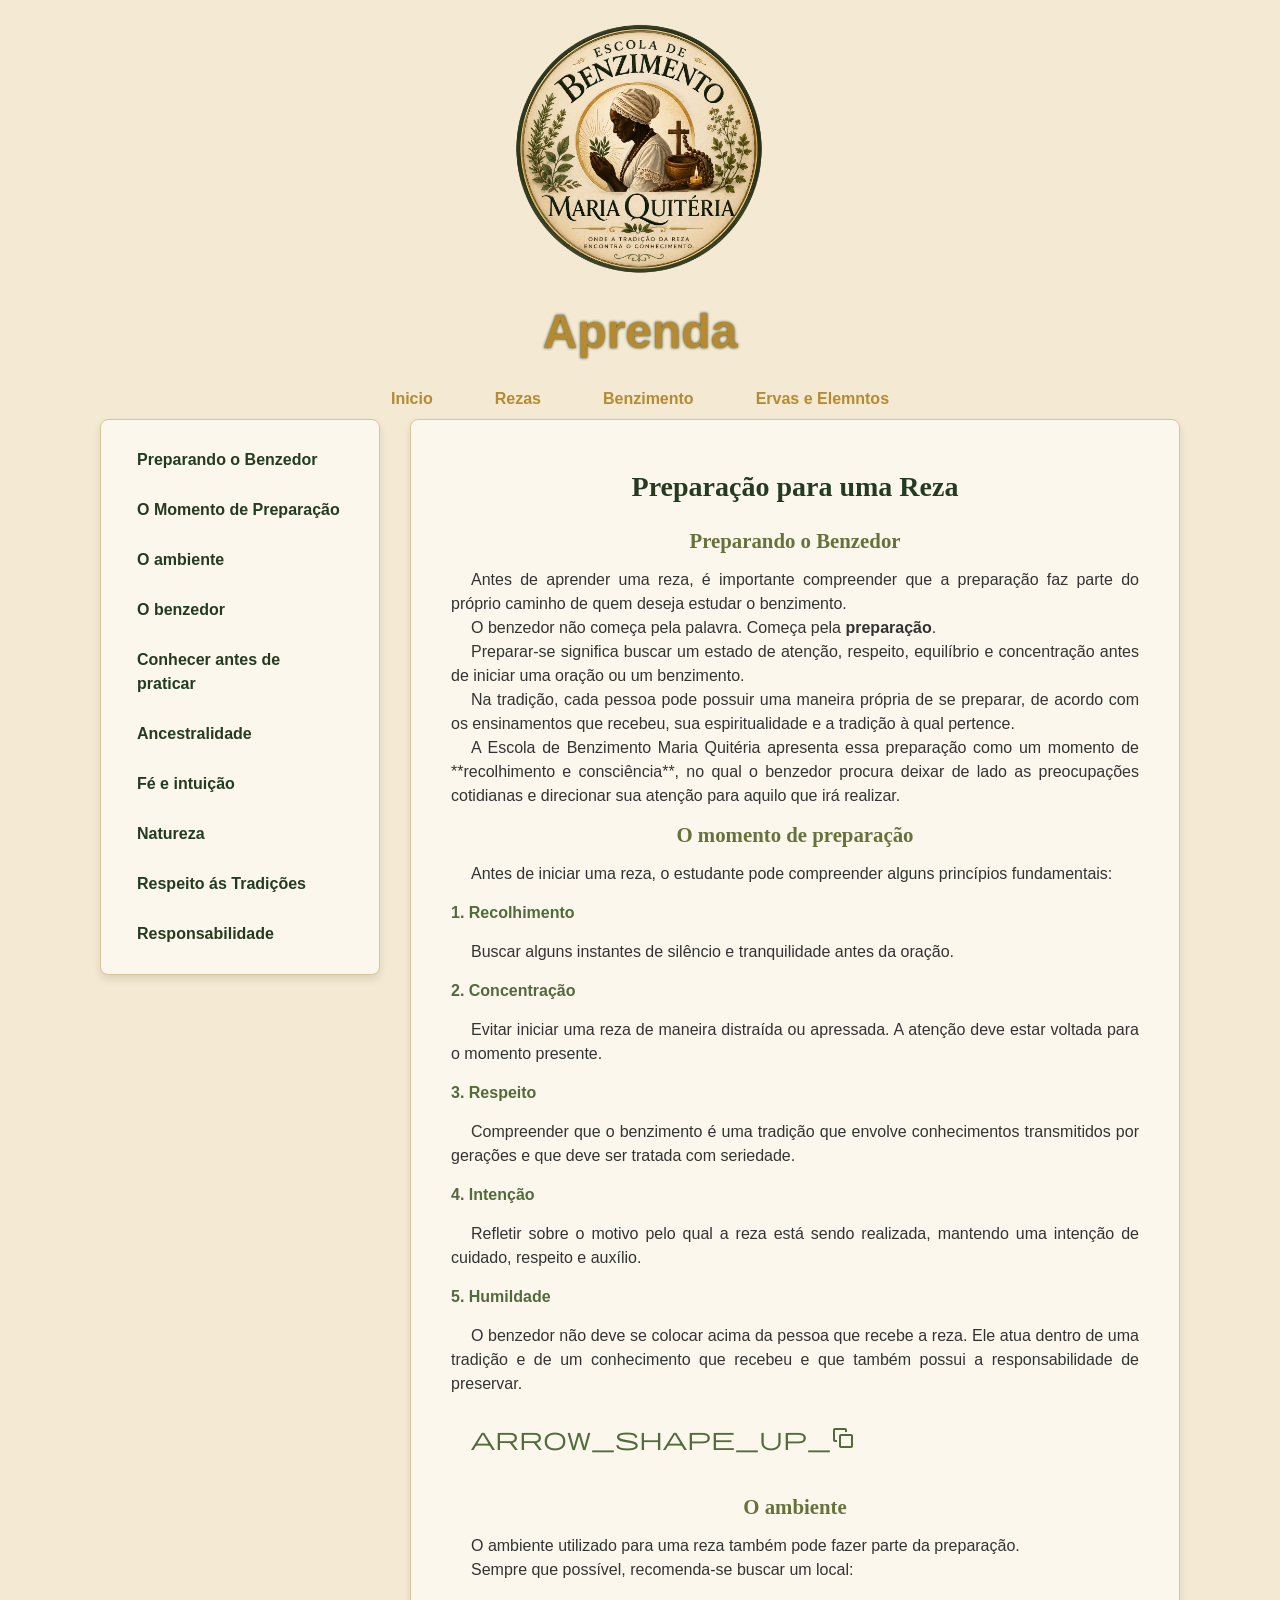
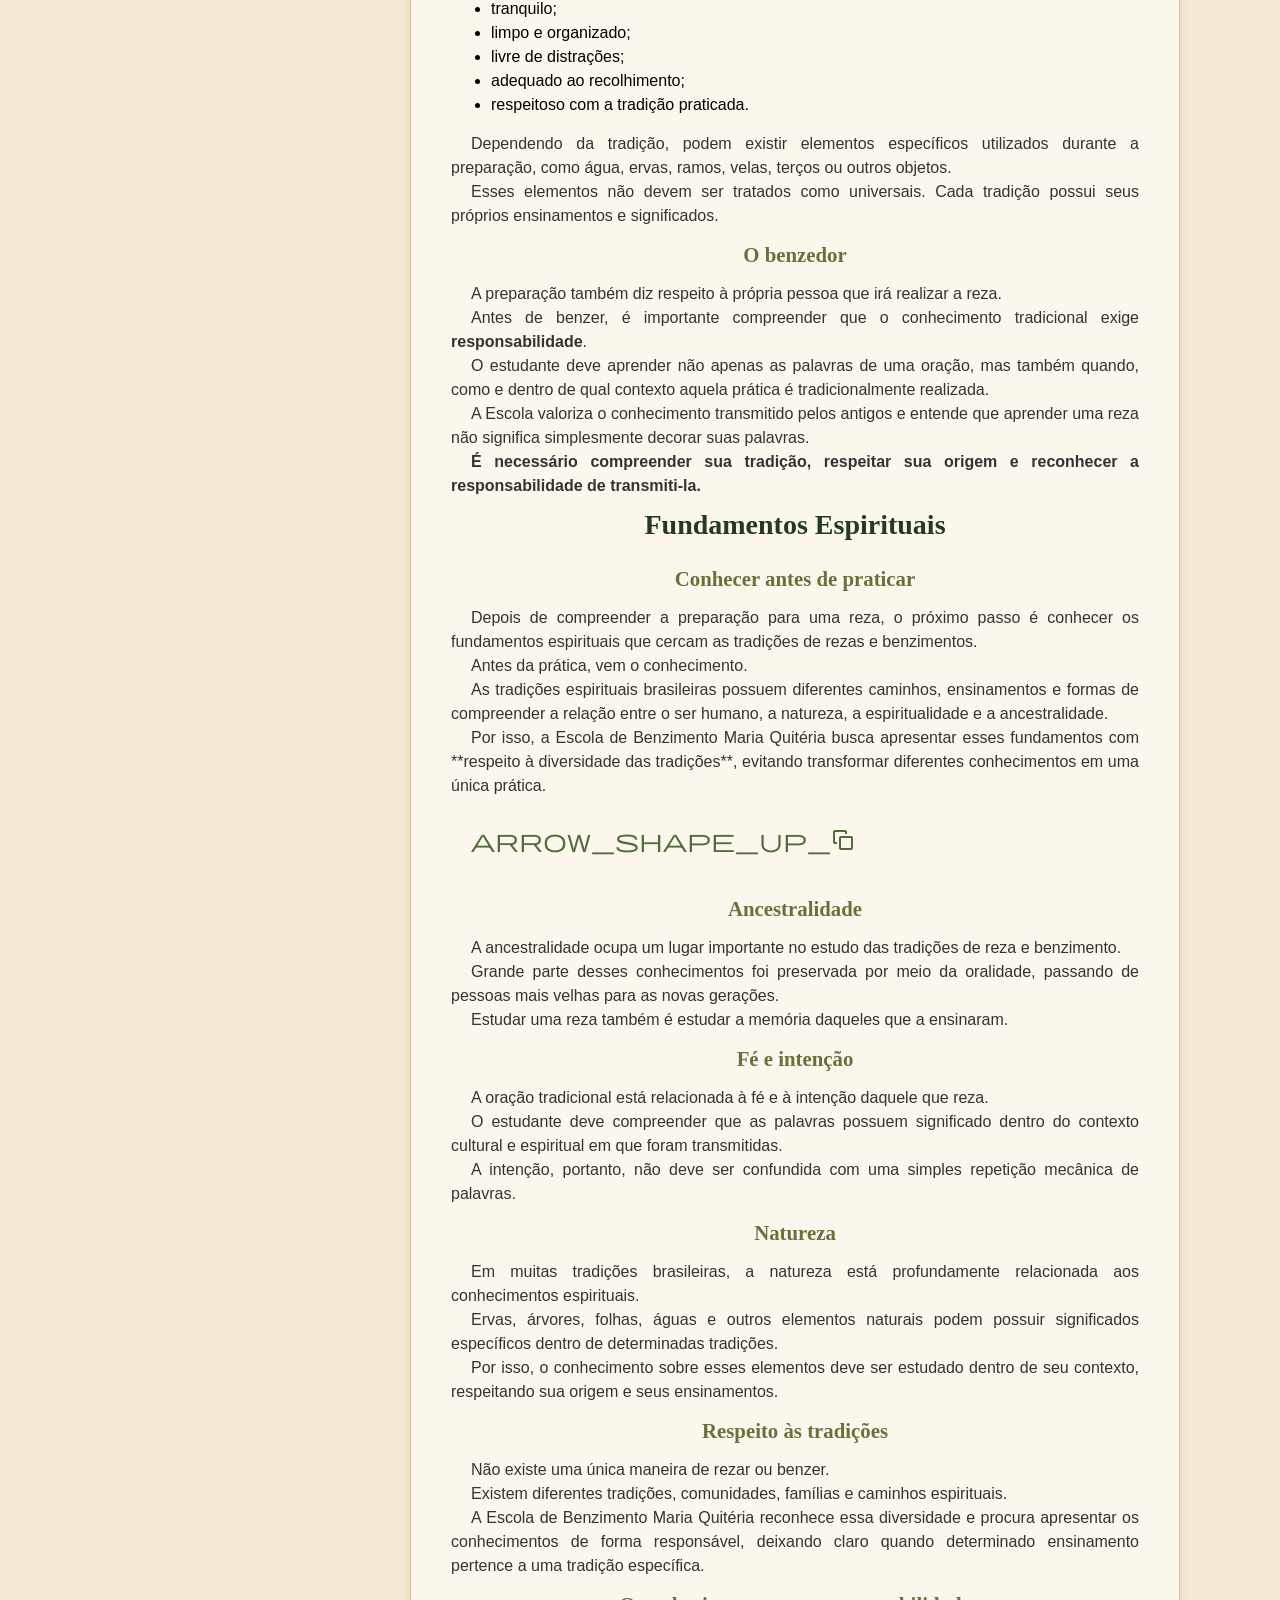
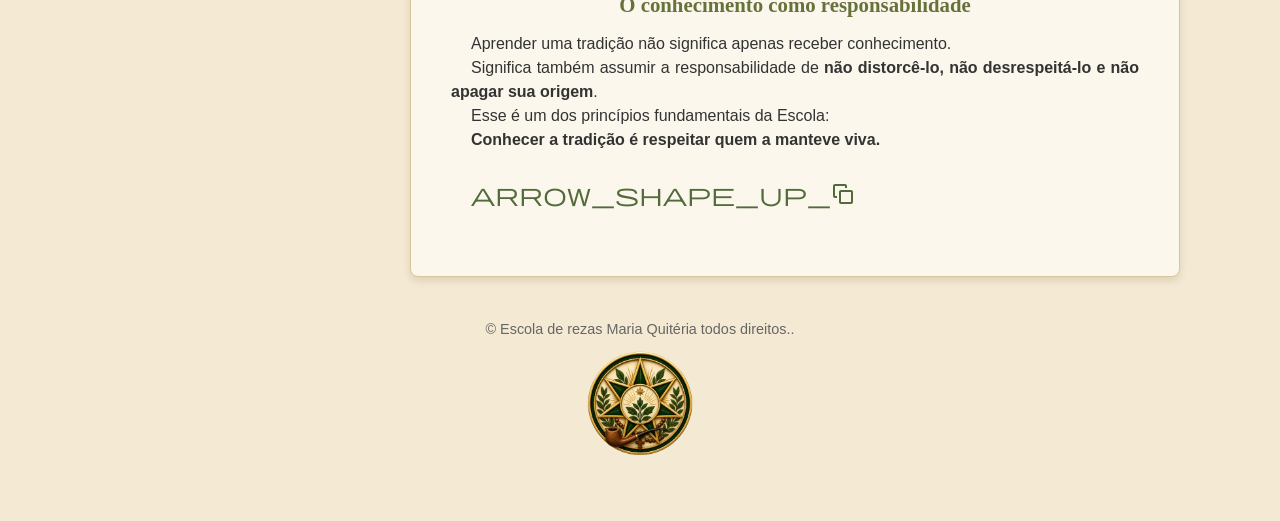
==== pag/aprenda.html @ f6bc1d98 "Add initial site pages, styles, and images Introduce the initial website for 'Escola de rezas': adds" ====
<!DOCTYPE html>
<html lang="pt-BR">
<head>
                    <meta charset="UTF-8">
                    <meta name="viewport" content="width=device-width, initial-scale=1.0">
                    <link rel="stylesheet" href="https://fonts.googleapis.com/css2?family=Material+Symbols+Outlined:opsz,wght,FILL,GRAD@24,400,0,0&icon_names=arrow_shape_up_stack" />
                    <link rel="stylesheet" href="../estilos/style.css">  
                    <title> MQ | Escola de rezas | Aprenda</title>
</head>
<body>
          <div class="container">
           <header>
               <img src="../imagens/logo-molde-removebg-preview.png" alt="logo">  
               <h1>Aprenda</h1>   
           </header>         
      
       <nav>
          <ul>
             <li><a href="../index.html">Inicio</a></li>
             <li><a href="">Rezas</a></li>
             <li><a href="">Benzimento</a></li>
             <li><a href="">Ervas e Elemntos</a></li>
                 
          </ul>          
       </nav>  
       <main>
            <div class="nav-main">
                <ul>
                  <li><a href="#preparando">Preparando o Benzedor</a></li>
                  <li><a href="#momento">O Momento de Preparação</a></li>
                  <li><a href="#ambiente">O ambiente</a></li>
                  <li><a href="#benzedor">O benzedor</a></li>
                  <li><a href="#conhecer">Conhecer antes de praticar</a></li> 
                  <li><a href="#ancestralidade">Ancestralidade</a></li>
                  <li><a href="#fe">Fé e intuição</a></li>
                  <li><a href="#natureza">Natureza</a></li>
                  <li><a href="#respeito">Respeito ás Tradições</a></li>
                  <li><a href="#resp"> Responsabilidade</a></li>
                   
                </ul>
            </div>
             <section class="principal"> 
                     

                    <h2>Preparação para uma Reza</h2>

                     <h3 id="preparando">Preparando o Benzedor</h3>

                    <p>Antes de aprender uma reza, é importante compreender que a preparação faz parte do próprio caminho de quem deseja estudar o benzimento.</p>

                    <p>O benzedor não começa pela palavra. Começa pela <strong>preparação</strong>.</p>

                    <p>Preparar-se significa buscar um estado de atenção, respeito, equilíbrio e concentração antes de iniciar uma oração ou um benzimento.</p>

                    <p>Na tradição, cada pessoa pode possuir uma maneira própria de se preparar, de acordo com os ensinamentos que recebeu, sua espiritualidade e a tradição à qual pertence.</p>

                    <p>A Escola de Benzimento Maria Quitéria apresenta essa preparação como um momento de **recolhimento e consciência**, no qual o benzedor procura deixar de lado as preocupações cotidianas e direcionar sua atenção para aquilo que irá realizar.</p>


                    <h3 id="momento">O momento de preparação</h3>

                    <p>Antes de iniciar uma reza, o estudante pode compreender alguns princípios fundamentais:</p>

                    <h4>1. Recolhimento</h4>

                    <p>Buscar alguns instantes de silêncio e tranquilidade antes da oração.</p>

                    <h4>2. Concentração</h4>

                    <p>Evitar iniciar uma reza de maneira distraída ou apressada. A atenção deve estar voltada para o momento presente.</p>

                    <h4>3. Respeito</h4>

                    <p>Compreender que o benzimento é uma tradição que envolve conhecimentos transmitidos por gerações e que deve ser tratada com seriedade.</p>

                    <h4>4. Intenção</h4>

                    <p>Refletir sobre o motivo pelo qual a reza está sendo realizada, mantendo uma intenção de cuidado, respeito e auxílio.</p>

                   
                    <h4>5. Humildade</h4>

                    <p>O benzedor não deve se colocar acima da pessoa que recebe a reza. Ele atua dentro de uma tradição e de um conhecimento que recebeu e que também possui a responsabilidade de preservar.</p>

                     <a href="aprenda.html" id="top"><span class="material-symbols-outlined">
                    arrow_shape_up_stack
                    </span></a>

                    <h3 id="ambiente">O ambiente</h3>

                    <p>O ambiente utilizado para uma reza também pode fazer parte da preparação.</p>

                    <p>Sempre que possível, recomenda-se buscar um local:</p>

                   

                    <ul>
                     <li> tranquilo;</li>
                     <li> limpo e organizado;</li>
                     <li> livre de distrações;</li>
                     <li> adequado ao recolhimento;</li>
                     <li> respeitoso com a tradição praticada.</li>
                    </ul>

                    <p>Dependendo da tradição, podem existir elementos específicos utilizados durante a preparação, como água, ervas, ramos, velas, terços ou outros objetos.</p>

                    <p>Esses elementos não devem ser tratados como universais. Cada tradição possui seus próprios ensinamentos e significados.</p>

                    

                    <h3 id="benzedor"> O benzedor</h3>

                    <p>A preparação também diz respeito à própria pessoa que irá realizar a reza.</p>

                    <p>Antes de benzer, é importante compreender que o conhecimento tradicional exige <strong>responsabilidade</strong>.</p>

                    <p>O estudante deve aprender não apenas as palavras de uma oração, mas também quando, como e dentro de qual contexto aquela prática é tradicionalmente realizada.</p>

                    <p>A Escola valoriza o conhecimento transmitido pelos antigos e entende que aprender uma reza não significa simplesmente decorar suas palavras.</p>

                    <p><strong>É necessário compreender sua tradição, respeitar sua origem e reconhecer a responsabilidade de transmiti-la.</strong></p>

                    

                     <h2>Fundamentos Espirituais</h2>

                     <h3 id="conhecer">Conhecer antes de praticar</h3>

                    <p>Depois de compreender a preparação para uma reza, o próximo passo é conhecer os fundamentos espirituais que cercam as tradições de rezas e benzimentos.</p>

                    <p>Antes da prática, vem o conhecimento.</p>

                    <p>As tradições espirituais brasileiras possuem diferentes caminhos, ensinamentos e formas de compreender a relação entre o ser humano, a natureza, a espiritualidade e a ancestralidade.</p>

                    <p>Por isso, a Escola de Benzimento Maria Quitéria busca apresentar esses fundamentos com **respeito à diversidade das tradições**, evitando transformar diferentes conhecimentos em uma única prática.</p>

                     <a href="aprenda.html" id="top"><span class="material-symbols-outlined">
                    arrow_shape_up_stack
                    </span></a>

                     <h3 id="ancestralidade">Ancestralidade</h3>

                    <p>A ancestralidade ocupa um lugar importante no estudo das tradições de reza e benzimento.</p>

                    <p>Grande parte desses conhecimentos foi preservada por meio da oralidade, passando de pessoas mais velhas para as novas gerações.</p>

                    <p>Estudar uma reza também é estudar a memória daqueles que a ensinaram.</p>

                     <h3 id="fe">Fé e intenção</h3>

                    <p>A oração tradicional está relacionada à fé e à intenção daquele que reza.</p>

                    <p>O estudante deve compreender que as palavras possuem significado dentro do contexto cultural e espiritual em que foram transmitidas.</p>

                    <p>A intenção, portanto, não deve ser confundida com uma simples repetição mecânica de palavras.</p>

                    <h3 id="natureza"> Natureza</h3>

                    <p>Em muitas tradições brasileiras, a natureza está profundamente relacionada aos conhecimentos espirituais.</p>

                    <p>Ervas, árvores, folhas, águas e outros elementos naturais podem possuir significados específicos dentro de determinadas tradições.</p>

                    <p>Por isso, o conhecimento sobre esses elementos deve ser estudado dentro de seu contexto, respeitando sua origem e seus ensinamentos.</p>

                    <h3 id="respeito">Respeito às tradições</h3>

                    <p>Não existe uma única maneira de rezar ou benzer.</p>

                    <p>Existem diferentes tradições, comunidades, famílias e caminhos espirituais.</p>

                    <p>A Escola de Benzimento Maria Quitéria reconhece essa diversidade e procura apresentar os conhecimentos de forma responsável, deixando claro quando determinado ensinamento pertence a uma tradição específica.</p>

                    

                    <h3 id="resp">O conhecimento como responsabilidade</h3>

                    <p>Aprender uma tradição não significa apenas receber conhecimento.</p>

                    <p>Significa também assumir a responsabilidade de <strong>não distorcê-lo, não desrespeitá-lo e não apagar sua origem</strong>.</p>

                    <p>Esse é um dos princípios fundamentais da Escola:</p>

                    <p><strong>Conhecer a tradição é respeitar quem a manteve viva.</strong></p>

                    <a href="aprenda.html" id="top"><span class="material-symbols-outlined">
                    arrow_shape_up_stack
                    </span></a>                
                   
             </section>
                                       
       </main>
       <footer>
            <p>&copy Escola de rezas Maria Quitéria todos direitos..</p> 
            <img src="../imagens/logo-footer-removebg-preview.png" alt="logo-rodapé">       
       </footer> 
     </div>             
                                
                    
</body>
</html>
---- estilos/style.css ----
@charset "UTF-8";

:root {
    /* ==============================
       CORES PRINCIPAIS
       ============================== */

    --verde-floresta: #243B20;
    --verde-oliva: #66723A;

    /* ==============================
       DOURADOS
       ============================== */

    --dourado: #B58A32;
    --dourado-claro: #D6B66A;

    /* ==============================
       FUNDOS
       ============================== */

    --creme: #F4E9D2;
    --marfim: #FBF7ED;

    /* ==============================
       TONS TERROSOS
       ============================== */

    --marrom-madeira: #684B2C;
    --marrom-escuro: #30271E;

    /* ==============================
       CORES DE INTERFACE
       ============================== */

    --branco: #FFFFFF;
    --borda: #D8C69B;

    /* ==============================
       ESTADOS
       ============================== */

    --hover: #8E6B28;
    --sucesso: #526B3A;
}
/* ==========================================================================
   1. RESET E VARIÁVEIS GERAIS (MOBILE FIRST)
   ========================================================================== */
* {
  margin: 0;
  padding: 0;
  box-sizing: border-box; /* Impede que padding e bordas estourem a largura */
}

body {
  font-family: Arial, Helvetica, sans-serif;
  background-color: var(--creme);
  line-height: 1.5em; 
  text-align: center;
}

.container {
  width: 100%;
  max-width: 1200px;
  margin: 0 auto; /* Centraliza o site em telas muito largas */
}

/* ==========================================================================
   2. HEADER E NAVEGAÇÃO PRINCIPAL
   ========================================================================== */
.container > header {
  margin: 0 auto;
  display: flex;
  flex-direction: column;
  align-items: center;
  justify-content: center;
}

header img {
  width: 100%;
  max-width: 300px;
  height: auto; /* Mantém a proporção correta da imagem */
  padding: 20px;
}
header h1{
    font-family: 'Segoe UI', Tahoma, Geneva, Verdana, sans-serif;
    color:var(--dourado);
    padding: 20px;
    font-size: 3em;
    text-shadow: 0px 0px 3px var(--verde-floresta);


}

nav ul {
  list-style: none;
}

nav ul li {
  margin: 10px 0;
}

nav ul li a {
  display: inline-block; /* Necessário para aplicar padding/border-radius no link */
  text-decoration: none;
  color: var(--dourado);
  font-weight: bold; 
  padding: 8px 16px;
  transition: all 0.3s ease; /* Transição ágil de 0.3s */
  border-radius: 5px; 
}

nav ul li a:hover {
  background-color: var(--dourado);
  color: var(--creme); 
}

/* ==========================================================================
   3. CONTEÚDO PRINCIPAL (MAIN)
   ========================================================================== */
main {
  width: 90%; 
  margin: 0 auto; 
  display: flex;
  flex-direction: column;
  gap: 20px; /* Organiza os blocos sem depender de margens manuais */
}

.nav-main {
  padding: 20px; 
  border: 1px solid var(--borda);
  background-color: var(--marfim); 
  border-radius: 8px; 
  box-shadow: 0px 4px 8px rgba(0, 0, 0, 0.1); /* Sombra suave e moderna */
}

.nav-main ul {
  list-style: none;
}

.nav-main ul li {
  margin: 10px 0; 
}

.nav-main ul li a {
  display: inline-block;
  text-decoration: none;
  color: var(--verde-floresta);
  font-weight: bold; 
  padding: 8px 16px;
  transition: all 0.3s ease; 
  border-radius: 5px; 
}

.nav-main ul li a:hover {
  background-color: var(--sucesso); 
}

.principal {
  padding: 20px; 
  border: 1px solid var(--borda);
  background-color: var(--marfim); 
  border-radius: 8px; 
  box-shadow: 0px 4px 8px rgba(0, 0, 0, 0.1); 
}

/* ==========================================================================
   4. TIPOGRAFIA E SEÇÕES
   ========================================================================== */
section h2 {
  color: var(--verde-floresta);
  font-size: 1.75em; 
  padding: 15px 0; 
  font-family: Georgia, 'Times New Roman', Times, serif; 
}

section h3 {
  color: var(--verde-oliva);
  font-size: 1.3em;
  padding: 15px 0;
  font-family: Georgia, 'Times New Roman', Times, serif; 
}
section h4{
    color: var(--sucesso);
    font-size: 1em;
    padding: 15px 0;
}

section p {
  text-align: justify; 
  text-indent: 20px; 
  color: #333;
  font-family: Arial, Helvetica, sans-serif;
}
section ul{
    padding: 15px 40px;
}

/* ==========================================================================
   5. BOTÃO TOPO E RODAPÉ
   ========================================================================== */
main #top {
  display: inline-block;
  text-decoration: none;
  color: var(--sucesso);
  margin: 20px 0; 
}

main #top span {
  padding: 10px 20px;
  transition: all 0.3s ease;
}

main #top span:hover {
  background-color: var(--hover);
  border-radius: 50px;
  color: white;
}

footer {
  margin: 40px auto; 
}

footer p {
  font-size: 0.90em; 
  color: #666; 
}

footer img {
  width: 100%;
  max-width: 200px;
  height: auto; 
}

/* ==========================================================================
   2. TELAS PEQUENAS (min-width: 500px até max-width: 768px)
   ========================================================================== */
@media (min-width: 500px) and (max-width: 768px) {
  
  /* Imagem no topo permanece centralizada */
  .container > header {
    flex-direction: column;
    align-items: center;
  }

  /* Menu Principal fica lado a lado a partir de 500px */
  nav ul {
    display: flex;
    justify-content: center;
    flex-wrap: wrap;
    gap: 15px;
    margin-top: 10px;
  }

  nav ul li {
    margin: 0;
  }
}


/* ==========================================================================
   3. TABLETS (min-width: 768px até max-width: 992px)
   ========================================================================== */
@media (min-width: 768px) and (max-width: 992px) {
  
  /* Imagem permanece centralizada */
  .container > header {
    flex-direction: column;
    align-items: center;
  }

  nav ul {
    display: flex;
    justify-content: center;
    gap: 20px;
    margin-top: 10px;
  }

  nav ul li {
    margin: 0;
  }

  /* Menu secundário (.nav-main) fica na horizontal */
  .nav-main ul {
    display: flex;
    justify-content: center;
    flex-wrap: wrap;
    gap: 15px;
  }

  .nav-main ul li {
    margin: 0;
  }

  .principal {
    padding: 30px 40px;
  }

  section h2 {
    font-size: 2em;
  }

  section h3 {
    font-size: 1.5em;
  }
}


/* ==========================================================================
   4. TELAS GRANDES (min-width: 992px até max-width: 1200px)
   ========================================================================== */
@media (min-width: 992px) and (max-width: 1200px) {

  /* Logo centralizada no topo */
  .container > header {
    flex-direction: column;
    align-items: center;
  }

  nav ul {
    display: flex;
    justify-content: center;
    gap: 25px;
    margin-top: 10px;
  }

  nav ul li {
    margin: 0;
  }

  /* Grid com Barra Lateral (Sidebar) + Conteúdo */
  main {
    display: grid;
    grid-template-columns: 260px 1fr;
    align-items: start;
    gap: 25px;
  }

  .nav-main {
    text-align: left;
  }

  .nav-main ul {
    display: flex;
    flex-direction: column;
    gap: 10px;
  }

  .nav-main ul li {
    margin: 0;
    width: 100%;
  }

  .nav-main ul li a {
    display: block;
    width: 100%;
  }

  .principal h2, h3{
    text-align: center;
    padding: 30px 40px;
  }
   .principal p{
    text-align: justify;
    padding: 30px 40px;
  }

  main #top {
    grid-column: 1 / -1;
  }
}


/* ==========================================================================
   5. TELAS EXTRA GRANDES (min-width: 1200px)
   ========================================================================== */
@media (min-width: 1200px) {

  .container > header {
    flex-direction: column;
    align-items: center;
  }
  

  nav ul {
    display: flex;
    justify-content: center;
    gap: 30px;
    margin-top: 15px;
  }

  nav ul li {
    margin: 0;
  }

  main {
    display: grid;
    grid-template-columns: 280px 1fr;
    align-items: start;
    gap: 30px;
  }

  .nav-main {
    text-align: left;
  }

  .nav-main ul {
    display: flex;
    flex-direction: column;
    gap: 10px;
  }

  .nav-main ul li {
    margin: 0;
    width: 100%;
  }

  .nav-main ul li a {
    display:flex ;
    width: 100%;
  }

  .principal {
    text-align: left;
    padding: 40px;
  }

  main #top {
    grid-column: 1 / -1;
  }
  section h2, h3{
    text-align: center;
  }
  section p{
    text-align: justify;
  }
}
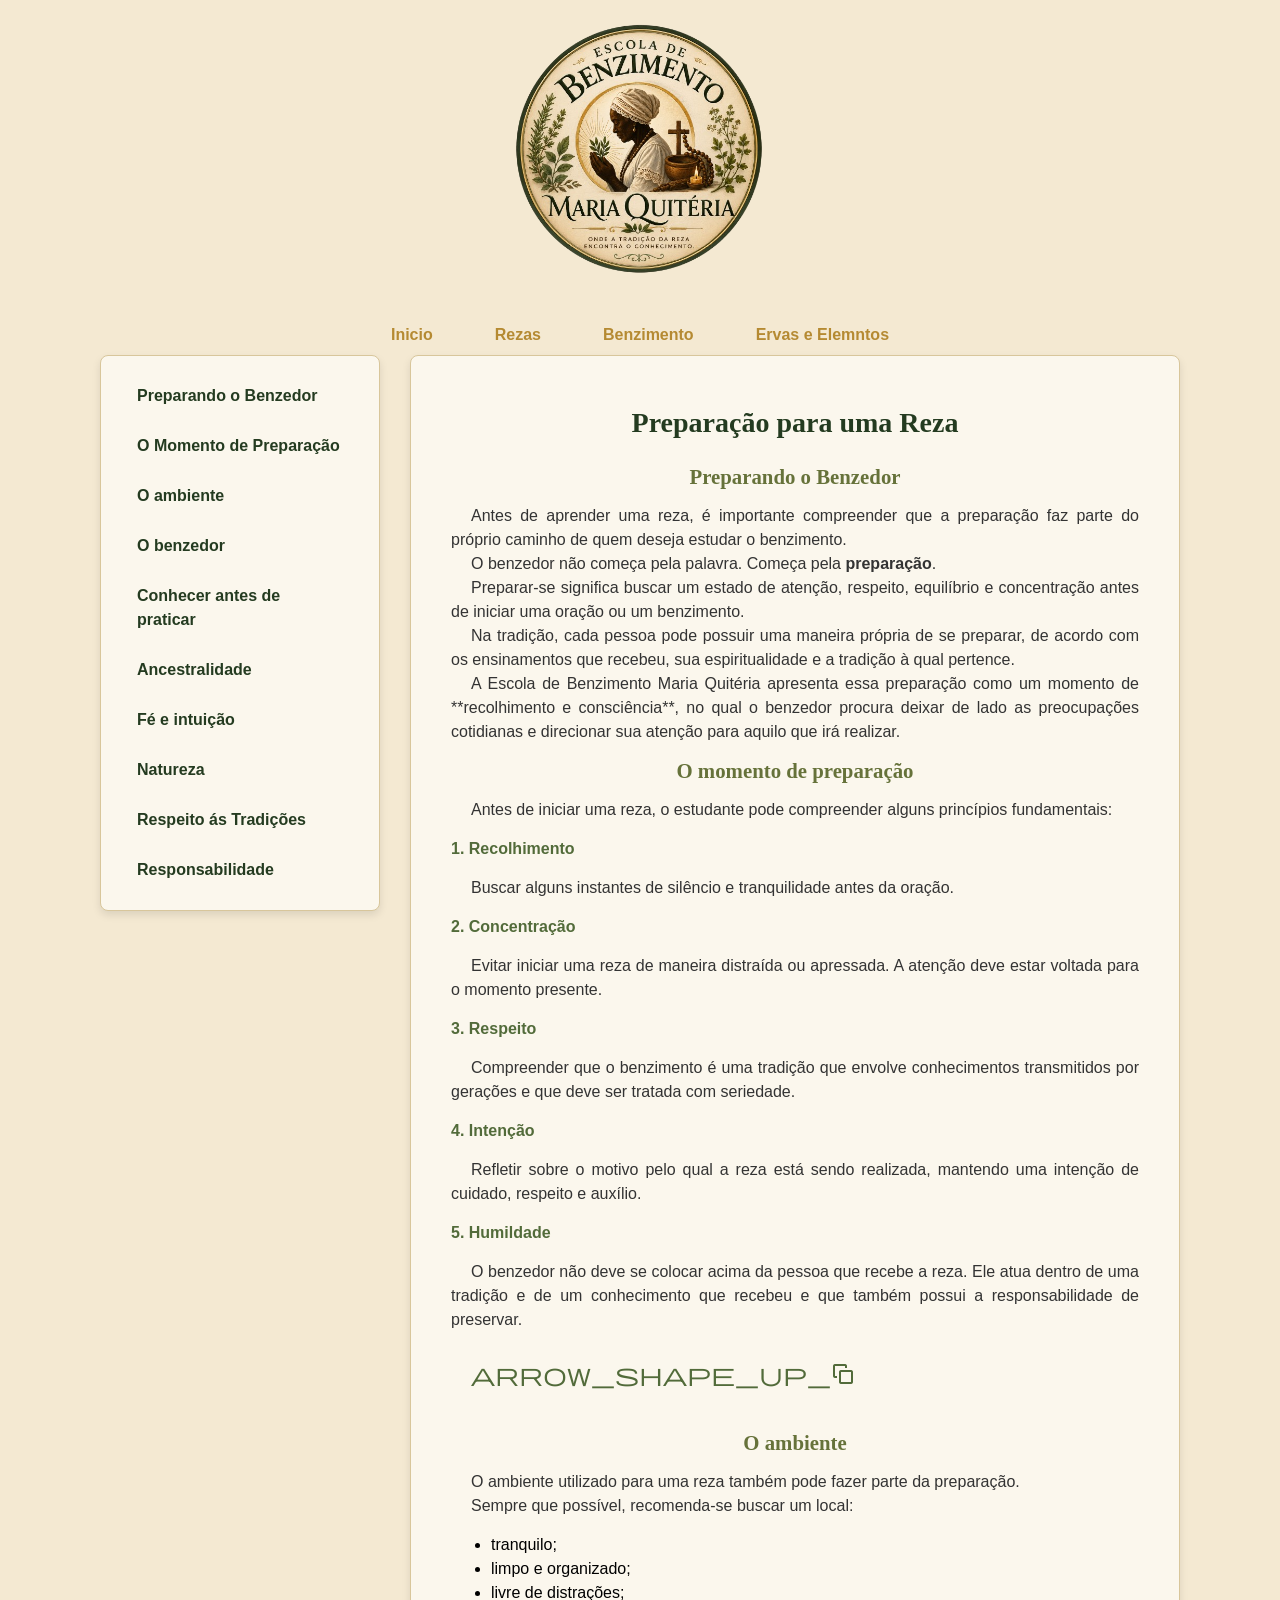
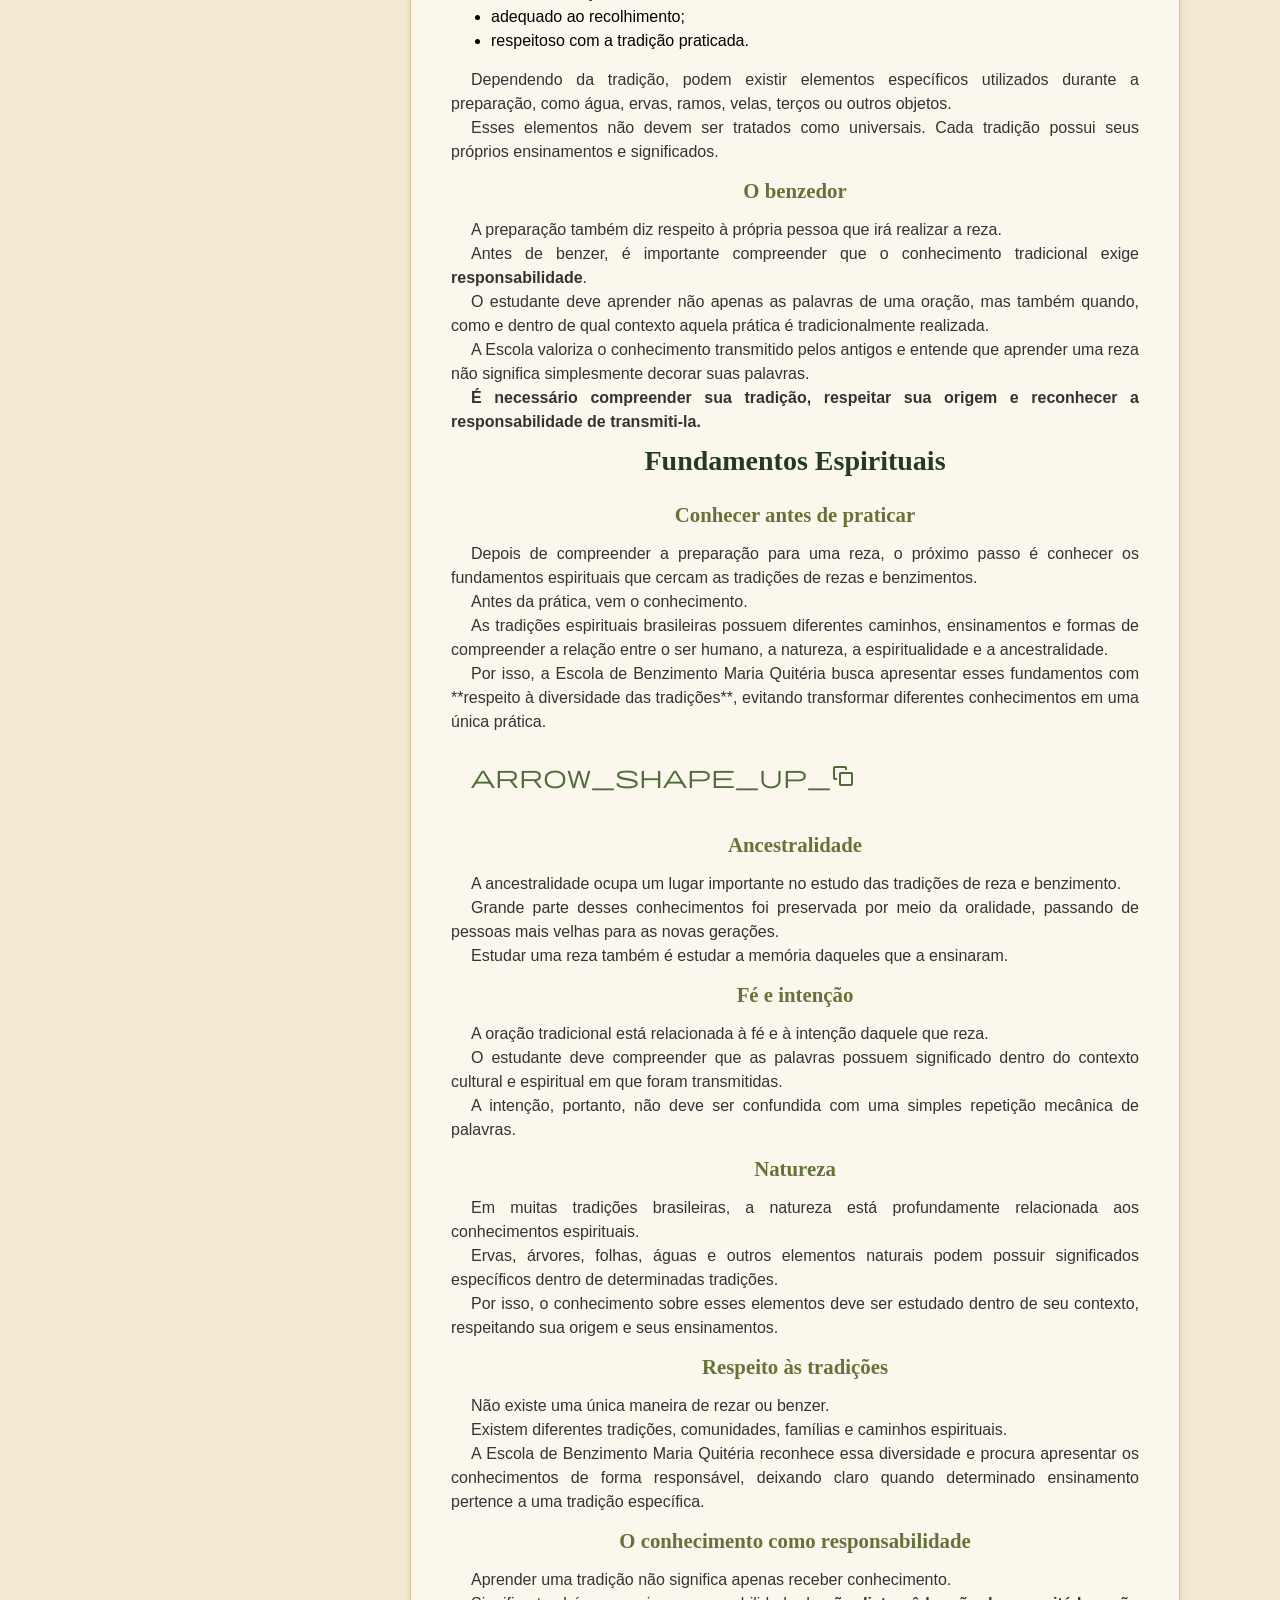
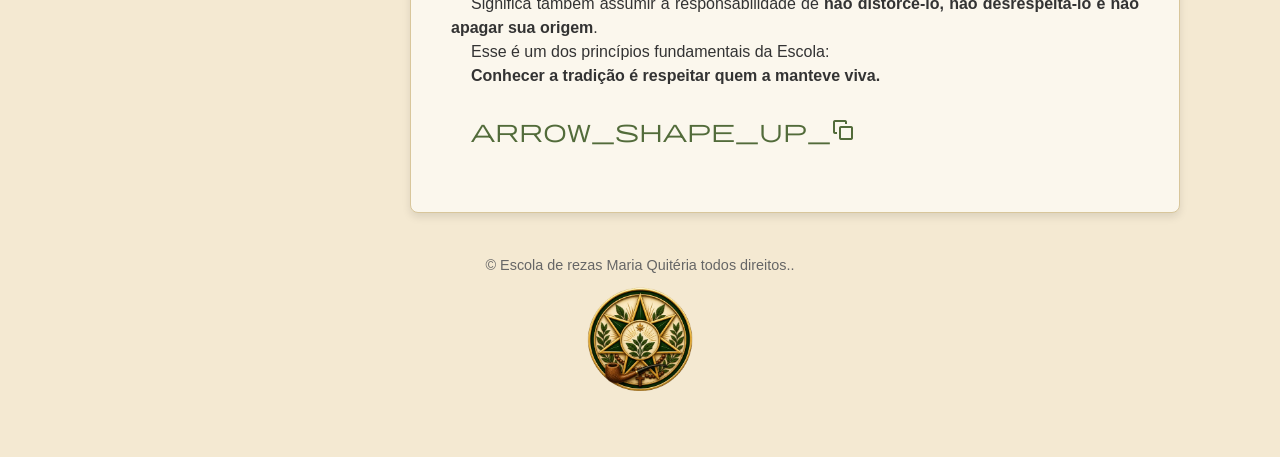
==== commit d0ee486f: "Add 'Rezas' page and fix navigation links Add new pag/rezas.html with content about the Escola de Be" ====
--- a/pag/aprenda.html
+++ b/pag/aprenda.html
@@ -11,13 +11,13 @@
           <div class="container">
            <header>
                <img src="../imagens/logo-molde-removebg-preview.png" alt="logo">  
-               <h1>Aprenda</h1>   
+                 
            </header>         
       
        <nav>
           <ul>
              <li><a href="../index.html">Inicio</a></li>
-             <li><a href="">Rezas</a></li>
+             <li><a href="rezas.html">Rezas</a></li>
              <li><a href="">Benzimento</a></li>
              <li><a href="">Ervas e Elemntos</a></li>
                  
